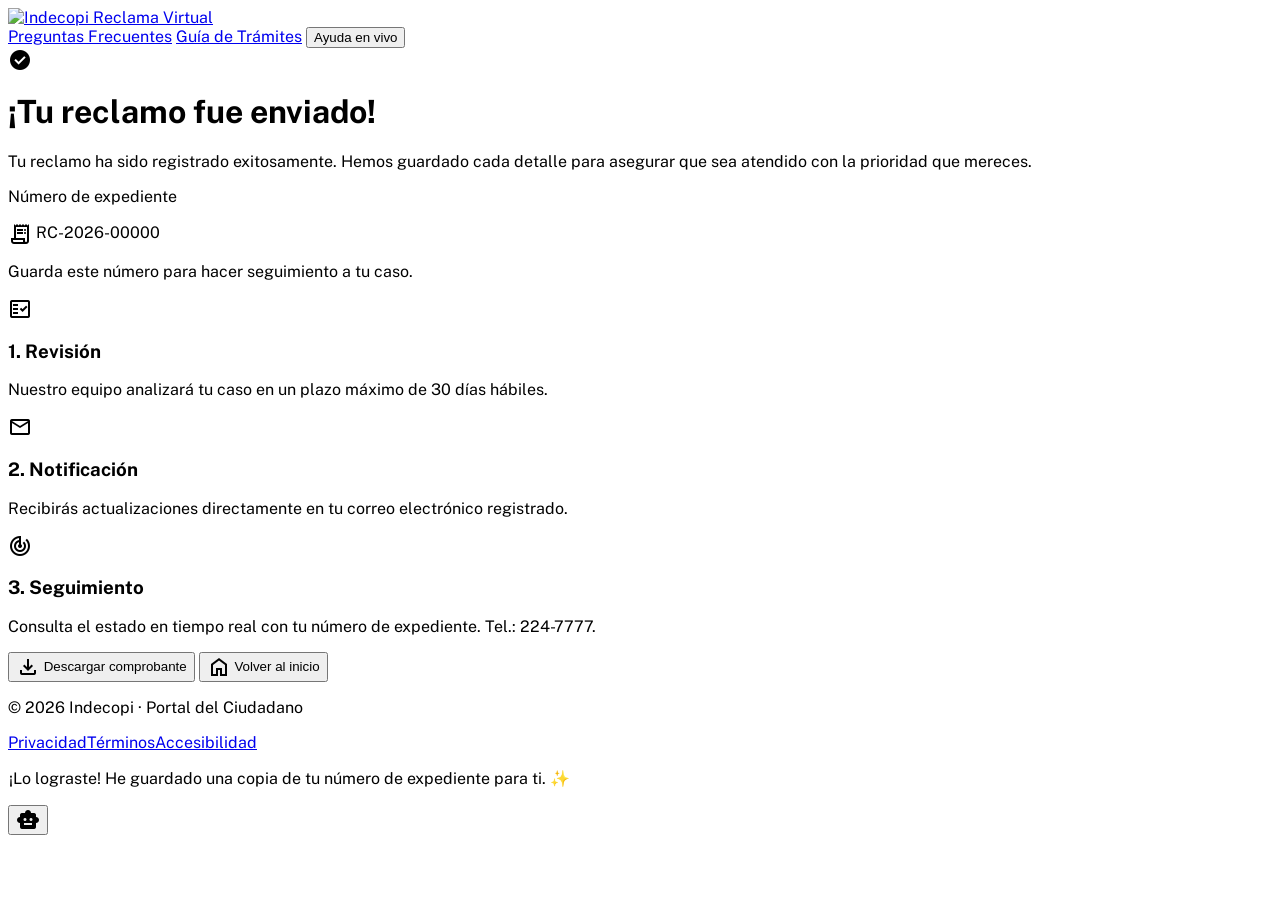
==== exito.html @ bb461df1 "Add files via upload" ====
<!DOCTYPE html>
<html class="light" lang="es">
<head>
<meta charset="utf-8"/>
<meta content="width=device-width, initial-scale=1.0" name="viewport"/>
<title>Reclama Virtual · ¡Reclamo enviado!</title>
<script src="https://cdn.tailwindcss.com?plugins=forms,container-queries"></script>
<script src="assets/js/tailwind.config.js"></script>
<link href="https://fonts.googleapis.com/css2?family=Public+Sans:wght@400;500;600;700;800;900&amp;display=swap" rel="stylesheet"/>
<link href="https://fonts.googleapis.com/css2?family=Material+Symbols+Outlined:opsz,wght,FILL,GRAD@20..48,100..700,0..1,-50..200&amp;display=swap" rel="stylesheet"/>
<link href="assets/css/styles.css" rel="stylesheet"/>
</head>
<body class="bg-surface font-body-md text-on-surface min-h-screen flex flex-col overflow-x-hidden">

<!-- HEADER -->
<header class="sticky top-0 z-50 flex justify-between items-center px-margin-mobile md:px-margin-desktop h-20 w-full bg-secondary shadow-md">
  <a href="index.html" class="flex items-center gap-3">
    <img alt="Indecopi" class="h-9 w-auto object-contain brightness-0 invert" src="https://res.cloudinary.com/dwxiuavqd/image/upload/v1781037186/logo-indecopi-38299_qyqy5b.png"/>
    <span class="hidden sm:block text-on-primary font-bold text-headline-md border-l border-white/25 pl-3">Reclama Virtual</span>
  </a>
  <nav class="hidden md:flex gap-8 items-center">
    <a class="text-label-md text-on-primary/80 hover:text-tertiary transition-colors" href="#">Preguntas Frecuentes</a>
    <a class="text-label-md text-on-primary/80 hover:text-tertiary transition-colors" href="#">Guía de Trámites</a>
    <button class="bg-tertiary text-on-tertiary px-6 py-2 rounded-full font-bold hover:brightness-110 active:scale-95 transition-all" onclick="toggleChat()">Ayuda en vivo</button>
  </nav>
</header>

<main class="flex-grow flex flex-col items-center justify-center py-16 px-container-padding relative overflow-hidden">
  <div class="max-w-4xl w-full text-center flex flex-col items-center space-y-8">

    <!-- Check animado -->
    <div class="check-anim w-32 h-32 md:w-44 md:h-44 bg-success rounded-full flex items-center justify-center shadow-lg mb-2">
      <span class="material-symbols-outlined text-white text-7xl md:text-8xl fill">check_circle</span>
    </div>

    <div class="space-y-4">
      <h1 class="font-display-lg text-[34px] md:text-display-lg text-primary leading-tight">¡Tu reclamo fue enviado!</h1>
      <p class="font-body-lg text-body-lg text-on-surface-variant max-w-2xl mx-auto">Tu reclamo ha sido registrado exitosamente. Hemos guardado cada detalle para asegurar que sea atendido con la prioridad que mereces.</p>
    </div>

    <!-- Nº de expediente -->
    <div class="bg-white p-8 md:p-10 rounded-xl shadow-xl border-2 border-primary/10 w-full md:w-2/3 hover:scale-105 transition-transform duration-300">
      <p class="text-label-uppercase text-secondary/60 uppercase tracking-widest mb-2">Número de expediente</p>
      <div class="font-display-lg text-display-lg text-primary flex items-center justify-center gap-3 flex-wrap">
        <span class="material-symbols-outlined text-secondary text-5xl">receipt_long</span>
        <span id="expediente">RC-2026-00000</span>
      </div>
      <p class="text-helper-text text-on-surface-variant mt-3">Guarda este número para hacer seguimiento a tu caso.</p>
    </div>

    <!-- Próximos pasos -->
    <div class="grid grid-cols-1 md:grid-cols-3 gap-6 w-full mt-4 text-left">
      <div class="bg-white p-8 rounded-xl shadow-sm flex flex-col items-start border-b-4 border-tertiary">
        <span class="material-symbols-outlined text-tertiary text-4xl mb-4">fact_check</span>
        <h3 class="font-title-md text-title-md text-secondary mb-2">1. Revisión</h3>
        <p class="text-helper-text text-on-surface-variant">Nuestro equipo analizará tu caso en un plazo máximo de 30 días hábiles.</p>
      </div>
      <div class="bg-white p-8 rounded-xl shadow-sm flex flex-col items-start border-b-4 border-primary">
        <span class="material-symbols-outlined text-primary text-4xl mb-4">mail</span>
        <h3 class="font-title-md text-title-md text-secondary mb-2">2. Notificación</h3>
        <p class="text-helper-text text-on-surface-variant">Recibirás actualizaciones directamente en tu correo electrónico registrado.</p>
      </div>
      <div class="bg-white p-8 rounded-xl shadow-sm flex flex-col items-start border-b-4 border-secondary">
        <span class="material-symbols-outlined text-secondary text-4xl mb-4">track_changes</span>
        <h3 class="font-title-md text-title-md text-secondary mb-2">3. Seguimiento</h3>
        <p class="text-helper-text text-on-surface-variant">Consulta el estado en tiempo real con tu número de expediente. Tel.: 224-7777.</p>
      </div>
    </div>

    <!-- Acciones -->
    <div class="flex flex-col md:flex-row gap-6 w-full md:w-auto mt-8">
      <button onclick="descargarComprobante()" class="bg-primary text-white h-16 px-10 rounded-lg font-bold text-lg flex items-center justify-center gap-3 hover:brightness-110 hover:shadow-lg transition-all active:scale-95 group">
        <span class="material-symbols-outlined group-hover:-translate-y-1 transition-transform">download</span> Descargar comprobante
      </button>
      <button onclick="irA('index.html')" class="bg-white border-2 border-primary text-primary h-16 px-10 rounded-lg font-bold text-lg flex items-center justify-center gap-3 hover:bg-primary/5 transition-all active:scale-95 group">
        <span class="material-symbols-outlined group-hover:rotate-12 transition-transform">home</span> Volver al inicio
      </button>
    </div>
  </div>
</main>

<!-- FOOTER -->
<footer class="w-full py-8 px-margin-mobile md:px-margin-desktop flex flex-col md:flex-row justify-between items-center gap-4 bg-secondary text-on-primary border-t-4 border-tertiary">
  <p class="text-label-sm text-on-primary/70">© 2026 Indecopi · Portal del Ciudadano</p>
  <div class="flex gap-6 text-label-sm"><a class="text-on-primary/70 hover:text-tertiary" href="#">Privacidad</a><a class="text-on-primary/70 hover:text-tertiary" href="#">Términos</a><a class="text-on-primary/70 hover:text-tertiary" href="#">Accesibilidad</a></div>
</footer>

<!-- CHAT -->
<div class="fixed bottom-8 right-8 z-[60] flex items-end gap-4 pointer-events-none">
  <div class="hidden glass-card p-4 rounded-lg shadow-lg border border-primary/20 max-w-xs pointer-events-auto" id="chat-window">
    <p class="text-helper-text text-on-surface">¡Lo lograste! He guardado una copia de tu número de expediente para ti. ✨</p>
  </div>
  <button class="w-16 h-16 bg-tertiary rounded-full flex items-center justify-center shadow-2xl border-4 border-white cursor-pointer hover:scale-110 active:scale-95 transition-transform pointer-events-auto" onclick="toggleChat()" aria-label="Abrir chat de ayuda">
    <span class="material-symbols-outlined text-on-tertiary text-4xl fill">smart_toy</span>
  </button>
</div>

<script src="assets/js/app.js"></script>
</body>
</html>
---- assets/css/styles.css ----
/* ============================================================
   Reclama Virtual — INDECOPI
   Utilidades compartidas (lo que no cubre Tailwind)
   ============================================================ */

:root {
  --maroon: #c40043;
  --navy: #001e40;
  --orange: #ff8934;
}

body {
  font-family: 'Public Sans', sans-serif;
}

/* Iconos Material Symbols */
.material-symbols-outlined {
  font-variation-settings: 'FILL' 0, 'wght' 400, 'GRAD' 0, 'opsz' 24;
  display: inline-block;
  line-height: 1;
  vertical-align: middle;
  text-transform: none;
  letter-spacing: normal;
  word-wrap: normal;
  white-space: nowrap;
  direction: ltr;
}
.material-symbols-outlined.fill {
  font-variation-settings: 'FILL' 1, 'wght' 400, 'GRAD' 0, 'opsz' 24;
}

/* Sombras suaves */
.soft-card-shadow { box-shadow: 0 4px 20px -2px rgba(0, 5, 17, 0.06); }
.custom-shadow    { box-shadow: 0 4px 20px rgba(0, 0, 0, 0.05); }

/* Hover con elevación */
.hover-lift { transition: transform 0.2s ease, box-shadow 0.2s ease; }
.hover-lift:hover {
  transform: translateY(-4px) scale(1.02);
  box-shadow: 0 10px 30px -5px rgba(196, 0, 67, 0.18);
}

/* Anillo de foco accesible (4px) */
.glow-focus:focus-within { box-shadow: 0 0 0 4px rgba(255, 137, 52, 0.4); }

/* Selección activa de tarjetas/toggles.
   !important para ganarle a las utilidades de Tailwind (el CDN Play
   inyecta su <style> después de este archivo en el <head>). */
.active-selection {
  border: 3px solid var(--maroon) !important;
  background-color: #fff1f2 !important;
  box-shadow: 0 4px 16px rgba(196, 0, 67, 0.12);
}

/* Ocultar scrollbar (pasos horizontales) */
.hide-scrollbar::-webkit-scrollbar { display: none; }
.hide-scrollbar { -ms-overflow-style: none; scrollbar-width: none; }

/* Burbuja de chat */
.chat-bubble { border-radius: 24px 24px 4px 24px; }

/* Tarjeta de cristal */
.glass-card {
  background: rgba(255, 255, 255, 0.85);
  backdrop-filter: blur(12px);
  border: 1px solid rgba(255, 255, 255, 0.3);
}

/* ---------- Animaciones ---------- */
.animate-fadeIn { animation: fadeIn 0.4s ease-out forwards; }
@keyframes fadeIn {
  from { opacity: 0; transform: translateY(10px); }
  to   { opacity: 1; transform: translateY(0); }
}

.check-anim { animation: bounceIn 0.8s cubic-bezier(0.68, -0.55, 0.265, 1.55) forwards; }
@keyframes bounceIn {
  0%   { transform: scale(0);   opacity: 0; }
  60%  { transform: scale(1.1); opacity: 1; }
  100% { transform: scale(1);   opacity: 1; }
}

.modal-in { animation: modalIn 0.35s cubic-bezier(0.16, 1, 0.3, 1) forwards; }
@keyframes modalIn {
  from { opacity: 0; transform: translateY(24px) scale(0.96); }
  to   { opacity: 1; transform: translateY(0) scale(1); }
}

/* Confeti (pantalla de éxito) */
.confetti {
  position: absolute;
  width: 10px;
  height: 10px;
  border-radius: 2px;
  z-index: 10;
  pointer-events: none;
}

/* Transición genérica de pantallas */
.fade-section { animation: fadeIn 0.4s ease-out forwards; }
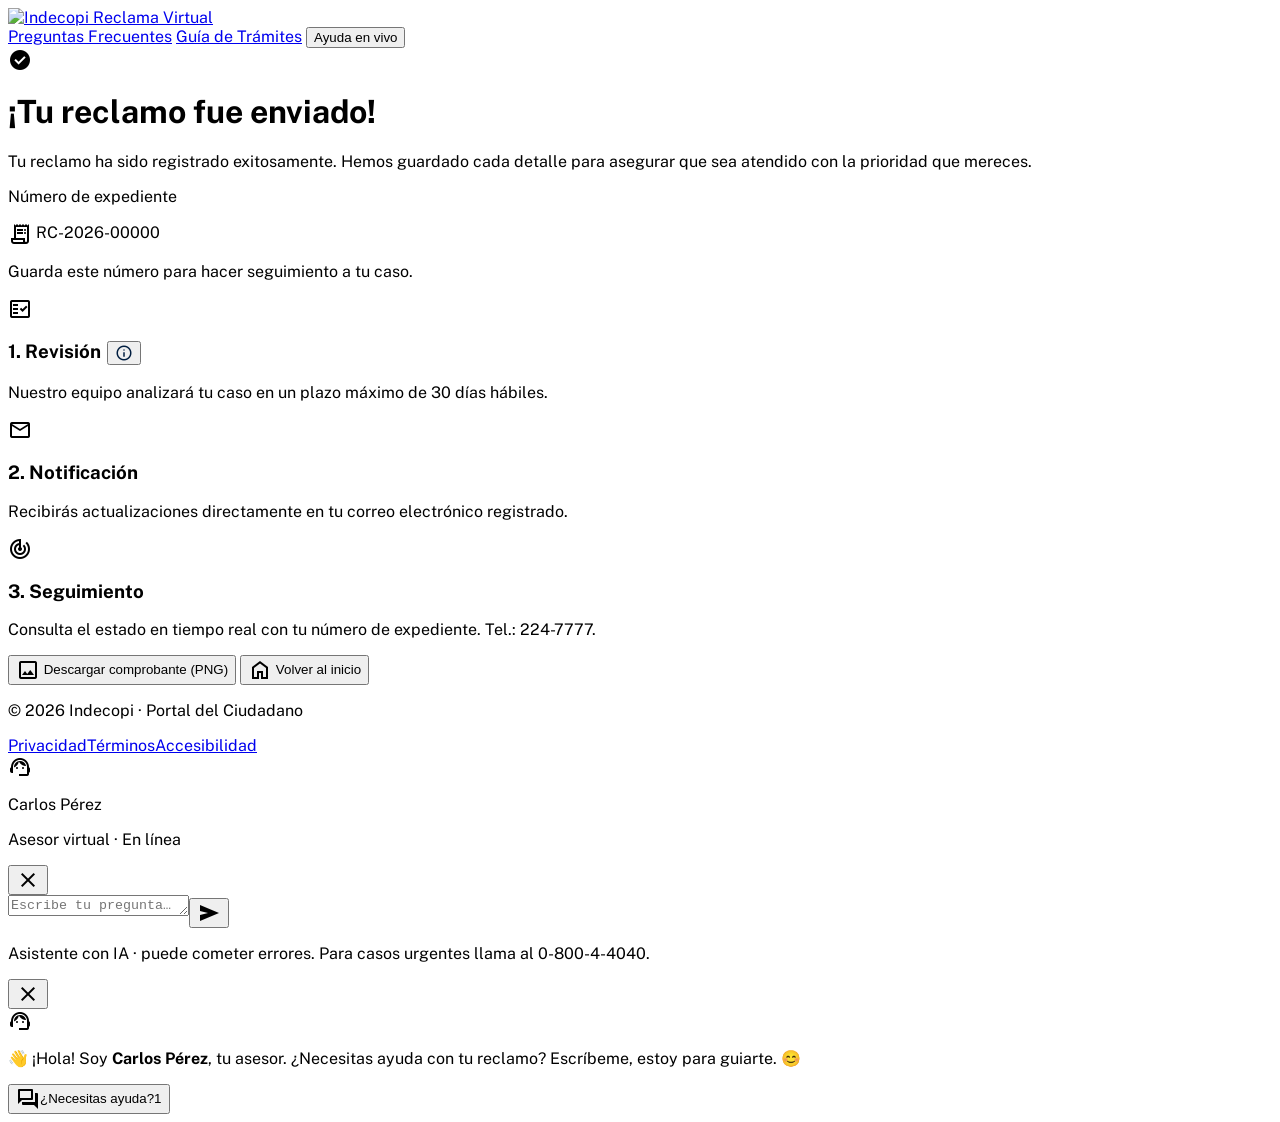
==== commit b9769813: "Add files via upload" ====
--- a/exito.html
+++ b/exito.html
@@ -6,6 +6,7 @@
 <title>Reclama Virtual · ¡Reclamo enviado!</title>
 <script src="https://cdn.tailwindcss.com?plugins=forms,container-queries"></script>
 <script src="assets/js/tailwind.config.js"></script>
+<script src="https://cdn.jsdelivr.net/npm/html-to-image@1.11.13/dist/html-to-image.js"></script>
 <link href="https://fonts.googleapis.com/css2?family=Public+Sans:wght@400;500;600;700;800;900&amp;display=swap" rel="stylesheet"/>
 <link href="https://fonts.googleapis.com/css2?family=Material+Symbols+Outlined:opsz,wght,FILL,GRAD@20..48,100..700,0..1,-50..200&amp;display=swap" rel="stylesheet"/>
 <link href="assets/css/styles.css" rel="stylesheet"/>
@@ -52,7 +53,7 @@
     <div class="grid grid-cols-1 md:grid-cols-3 gap-6 w-full mt-4 text-left">
       <div class="bg-white p-8 rounded-xl shadow-sm flex flex-col items-start border-b-4 border-tertiary">
         <span class="material-symbols-outlined text-tertiary text-4xl mb-4">fact_check</span>
-        <h3 class="font-title-md text-title-md text-secondary mb-2">1. Revisión</h3>
+        <h3 class="font-title-md text-title-md text-secondary mb-2 flex items-center gap-1">1. Revisión <span class="term"><button type="button" class="tip" aria-label="Qué es el procedimiento sumarísimo" data-tip="Procedimiento sumarísimo: vía rápida de INDECOPI para resolver reclamos de consumo en un plazo aproximado de 30 días hábiles."><span class="material-symbols-outlined">info</span></button></span></h3>
         <p class="text-helper-text text-on-surface-variant">Nuestro equipo analizará tu caso en un plazo máximo de 30 días hábiles.</p>
       </div>
       <div class="bg-white p-8 rounded-xl shadow-sm flex flex-col items-start border-b-4 border-primary">
@@ -69,8 +70,8 @@
 
     <!-- Acciones -->
     <div class="flex flex-col md:flex-row gap-6 w-full md:w-auto mt-8">
-      <button onclick="descargarComprobante()" class="bg-primary text-white h-16 px-10 rounded-lg font-bold text-lg flex items-center justify-center gap-3 hover:brightness-110 hover:shadow-lg transition-all active:scale-95 group">
-        <span class="material-symbols-outlined group-hover:-translate-y-1 transition-transform">download</span> Descargar comprobante
+      <button id="btn-descargar" onclick="descargarComprobante()" class="bg-primary text-white h-16 px-10 rounded-lg font-bold text-lg flex items-center justify-center gap-3 hover:brightness-110 hover:shadow-lg transition-all active:scale-95 group">
+        <span class="material-symbols-outlined group-hover:-translate-y-1 transition-transform">image</span> Descargar comprobante (PNG)
       </button>
       <button onclick="irA('index.html')" class="bg-white border-2 border-primary text-primary h-16 px-10 rounded-lg font-bold text-lg flex items-center justify-center gap-3 hover:bg-primary/5 transition-all active:scale-95 group">
         <span class="material-symbols-outlined group-hover:rotate-12 transition-transform">home</span> Volver al inicio
@@ -85,16 +86,53 @@
   <div class="flex gap-6 text-label-sm"><a class="text-on-primary/70 hover:text-tertiary" href="#">Privacidad</a><a class="text-on-primary/70 hover:text-tertiary" href="#">Términos</a><a class="text-on-primary/70 hover:text-tertiary" href="#">Accesibilidad</a></div>
 </footer>
 
-<!-- CHAT -->
-<div class="fixed bottom-8 right-8 z-[60] flex items-end gap-4 pointer-events-none">
-  <div class="hidden glass-card p-4 rounded-lg shadow-lg border border-primary/20 max-w-xs pointer-events-auto" id="chat-window">
-    <p class="text-helper-text text-on-surface">¡Lo lograste! He guardado una copia de tu número de expediente para ti. ✨</p>
+<!-- ============ TEMPLATE OCULTO DEL COMPROBANTE (se exporta a PNG) ============ -->
+<div id="comprobante-template" aria-hidden="true">
+  <div class="comprobante">
+    <div class="cmp-head">
+      <img crossorigin="anonymous" src="https://res.cloudinary.com/dwxiuavqd/image/upload/v1781037186/logo-indecopi-38299_qyqy5b.png" alt="Indecopi"/>
+      <div>
+        <div class="cmp-title">Reclama Virtual · INDECOPI</div>
+        <div class="cmp-sub">Comprobante de Reclamo</div>
+      </div>
+    </div>
+    <div class="cmp-body">
+      <div class="cmp-exp">
+        <div>
+          <div class="lbl">Número de expediente</div>
+          <div class="num" id="cmp-num">RC-2026-00000</div>
+        </div>
+        <div class="cmp-badge"><span>✓</span> Registrado</div>
+      </div>
+      <div class="cmp-grid">
+        <div class="cmp-field"><div class="k">Categoría</div><div class="v" id="cmp-categoria">—</div></div>
+        <div class="cmp-field"><div class="k">Fecha y hora de envío</div><div class="v" id="cmp-fecha">—</div></div>
+
+        <div class="cmp-field full"><div class="k">Reclamante</div><div class="v" id="cmp-recl-nombre">—</div></div>
+        <div class="cmp-field"><div class="k">Documento</div><div class="v" id="cmp-recl-doc">—</div></div>
+        <div class="cmp-field"><div class="k">Correo / Celular</div><div class="v muted"><span id="cmp-recl-correo">—</span> · <span id="cmp-recl-cel">—</span></div></div>
+
+        <div class="cmp-field"><div class="k">Reclamado</div><div class="v" id="cmp-reclamado-nombre">—</div></div>
+        <div class="cmp-field"><div class="k">Tipo / Documento</div><div class="v muted"><span id="cmp-reclamado-tipo">—</span> · <span id="cmp-reclamado-doc">—</span></div></div>
+
+        <div class="cmp-field full"><div class="k">¿Qué pasó?</div><div class="v muted" id="cmp-quepaso">—</div></div>
+        <div class="cmp-field full"><div class="k">¿Qué solicita? (medida correctiva)</div><div class="v muted" id="cmp-quesolicita">—</div></div>
+        <div class="cmp-field full"><div class="k">Sede INDECOPI</div><div class="v muted" id="cmp-sede">—</div></div>
+      </div>
+    </div>
+    <div class="cmp-foot">
+      <div>
+        <div class="ttl">INDECOPI — Protegiendo tus derechos</div>
+        <div class="line">Tu reclamo será atendido en un plazo máximo de 30 días hábiles.</div>
+        <div class="line">Consultas: 0-800-4-4040 (gratis) · sacreclamo@indecopi.gob.pe</div>
+      </div>
+      <div class="cmp-seal">Documento<br>generado<br>digitalmente</div>
+    </div>
   </div>
-  <button class="w-16 h-16 bg-tertiary rounded-full flex items-center justify-center shadow-2xl border-4 border-white cursor-pointer hover:scale-110 active:scale-95 transition-transform pointer-events-auto" onclick="toggleChat()" aria-label="Abrir chat de ayuda">
-    <span class="material-symbols-outlined text-on-tertiary text-4xl fill">smart_toy</span>
-  </button>
 </div>
 
+<script src="assets/js/config.js"></script>
 <script src="assets/js/app.js"></script>
+<script src="assets/js/chat.js"></script>
 </body>
 </html>
--- a/assets/css/styles.css
+++ b/assets/css/styles.css
@@ -98,3 +98,152 @@
 
 /* Transición genérica de pantallas */
 .fade-section { animation: fadeIn 0.4s ease-out forwards; }
+
+/* ============================================================
+   Chat IA — FAB con pulso e indicador "escribiendo"
+   ============================================================ */
+.chat-fab-pulse { position: relative; }
+.chat-fab-pulse::after {
+  content: "";
+  position: absolute;
+  inset: -4px;
+  border-radius: 9999px;
+  border: 3px solid #ff8934;
+  opacity: 0;
+  animation: fabPulse 2.2s ease-out infinite;
+  pointer-events: none;
+}
+@keyframes fabPulse {
+  0%   { transform: scale(1);    opacity: 0.7; }
+  70%  { transform: scale(1.35); opacity: 0; }
+  100% { transform: scale(1.35); opacity: 0; }
+}
+
+.typing-dots { display: inline-flex; gap: 4px; align-items: center; }
+.typing-dots span {
+  width: 8px; height: 8px; border-radius: 50%;
+  background: #8f6f71;
+  animation: typingBounce 1.2s infinite ease-in-out;
+}
+.typing-dots span:nth-child(2) { animation-delay: 0.15s; }
+.typing-dots span:nth-child(3) { animation-delay: 0.3s; }
+@keyframes typingBounce {
+  0%, 80%, 100% { transform: translateY(0); opacity: 0.4; }
+  40%           { transform: translateY(-5px); opacity: 1; }
+}
+
+/* ============================================================
+   Tooltips de términos técnicos (glosario)
+   ============================================================ */
+.term { display: inline; }
+.term .tip { vertical-align: middle; margin-left: 2px; }
+.tip {
+  position: relative;
+  display: inline-flex;
+  align-items: center;
+  color: var(--navy);
+  cursor: help;
+  line-height: 0;
+}
+.tip .material-symbols-outlined { font-size: 18px; }
+.tip::after {
+  content: attr(data-tip);
+  position: absolute;
+  bottom: 140%;
+  left: 50%;
+  transform: translateX(-50%) translateY(6px);
+  width: max-content;
+  max-width: 260px;
+  white-space: normal;
+  background: #001e40;
+  color: #fff;
+  font-size: 13px;
+  font-weight: 500;
+  line-height: 1.4;
+  padding: 10px 12px;
+  border-radius: 10px;
+  box-shadow: 0 8px 24px rgba(0, 5, 17, 0.25);
+  opacity: 0;
+  visibility: hidden;
+  transition: opacity 0.18s ease, transform 0.18s ease;
+  z-index: 80;
+  pointer-events: none;
+}
+.tip::before {
+  content: "";
+  position: absolute;
+  bottom: 140%;
+  left: 50%;
+  transform: translateX(-50%) translateY(6px);
+  border: 6px solid transparent;
+  border-top-color: #001e40;
+  margin-bottom: -6px;
+  opacity: 0;
+  visibility: hidden;
+  transition: opacity 0.18s ease, transform 0.18s ease;
+  z-index: 80;
+}
+.tip:hover::after, .tip:focus-visible::after, .tip.open::after,
+.tip:hover::before, .tip:focus-visible::before, .tip.open::before {
+  opacity: 1;
+  visibility: visible;
+  transform: translateX(-50%) translateY(0);
+}
+
+/* ============================================================
+   Comprobante (template que se exporta a PNG con html-to-image)
+   Ancho fijo, estilos propios e independientes de Tailwind.
+   ============================================================ */
+#comprobante-template { position: absolute; left: -9999px; top: 0; }
+.comprobante {
+  width: 820px;
+  background: #ffffff;
+  font-family: 'Public Sans', sans-serif;
+  color: #191c1e;
+  box-sizing: border-box;
+  border: 1px solid #e4bdc0;
+}
+.comprobante * { box-sizing: border-box; }
+.comprobante .cmp-head {
+  background: linear-gradient(135deg, #c40043 0%, #9e0036 100%);
+  color: #fff;
+  padding: 28px 40px;
+  display: flex;
+  align-items: center;
+  gap: 20px;
+}
+.comprobante .cmp-head img { height: 52px; width: auto; filter: brightness(0) invert(1); }
+.comprobante .cmp-head .cmp-title { font-size: 13px; letter-spacing: 0.16em; text-transform: uppercase; opacity: 0.85; font-weight: 700; }
+.comprobante .cmp-head .cmp-sub { font-size: 26px; font-weight: 800; line-height: 1.1; margin-top: 2px; }
+.comprobante .cmp-body { padding: 32px 40px 8px; }
+.comprobante .cmp-exp {
+  display: flex; align-items: center; justify-content: space-between;
+  background: #fdeef3; border: 1px solid #f3c6d4; border-radius: 16px;
+  padding: 20px 24px; margin-bottom: 28px;
+}
+.comprobante .cmp-exp .lbl { font-size: 12px; letter-spacing: 0.12em; text-transform: uppercase; color: #8f6f71; font-weight: 700; }
+.comprobante .cmp-exp .num { font-size: 34px; font-weight: 800; color: #c40043; letter-spacing: -0.01em; }
+.comprobante .cmp-badge {
+  background: #1b7a34; color: #fff; font-weight: 700; font-size: 14px;
+  padding: 8px 16px; border-radius: 9999px; display: inline-flex; align-items: center; gap: 6px;
+}
+.comprobante .cmp-grid { display: grid; grid-template-columns: 1fr 1fr; gap: 18px 32px; }
+.comprobante .cmp-field { padding-bottom: 12px; border-bottom: 1px solid #eceef1; }
+.comprobante .cmp-field.full { grid-column: 1 / -1; }
+.comprobante .cmp-field .k { font-size: 11px; letter-spacing: 0.1em; text-transform: uppercase; color: #8f6f71; font-weight: 700; margin-bottom: 4px; }
+.comprobante .cmp-field .v { font-size: 16px; font-weight: 600; color: #191c1e; word-break: break-word; }
+.comprobante .cmp-field .v.muted { font-weight: 400; color: #44474e; }
+.comprobante .cmp-foot {
+  margin-top: 24px; padding: 22px 40px;
+  background: #001e40; color: #fff;
+  display: flex; align-items: center; justify-content: space-between; gap: 16px;
+}
+.comprobante .cmp-foot .ttl { font-weight: 800; font-size: 15px; color: #ff8934; }
+.comprobante .cmp-foot .line { font-size: 13px; opacity: 0.9; }
+.comprobante .cmp-seal {
+  width: 84px; height: 84px; border-radius: 50%;
+  border: 3px solid rgba(255,255,255,0.35);
+  display: flex; flex-direction: column; align-items: center; justify-content: center;
+  text-align: center; font-size: 9px; font-weight: 700; letter-spacing: 0.08em; line-height: 1.2;
+  text-transform: uppercase; flex-shrink: 0;
+}
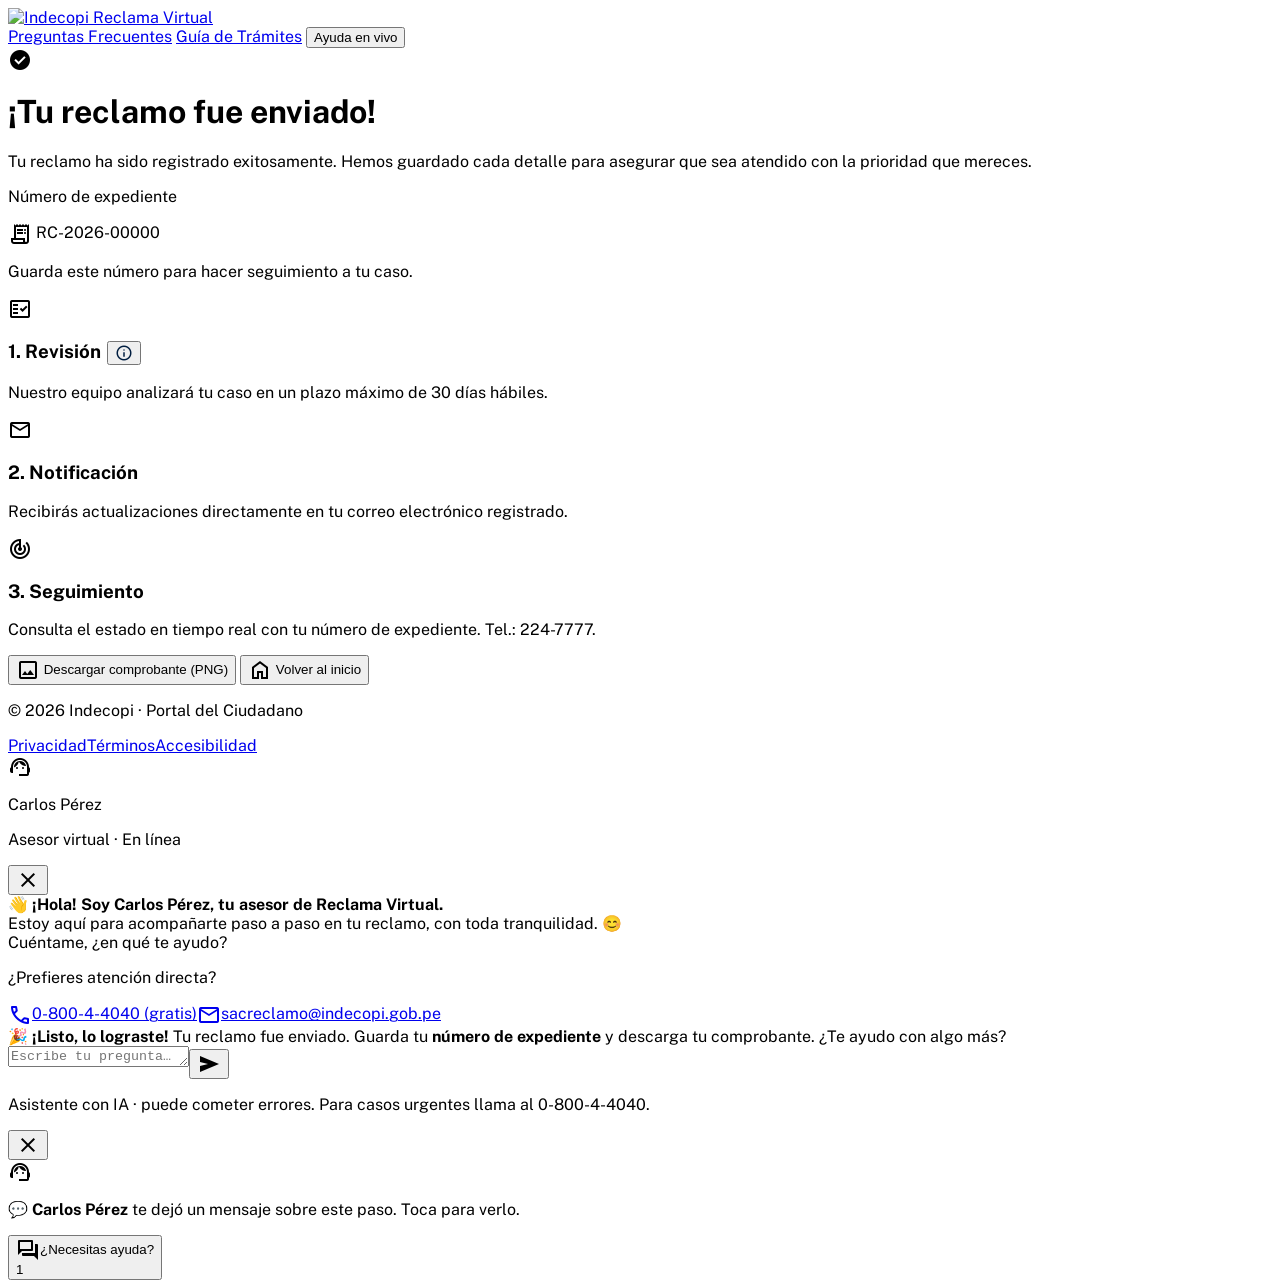
==== commit bf848dcd: "Add files via upload" ====
--- a/exito.html
+++ b/exito.html
@@ -16,7 +16,7 @@
 <!-- HEADER -->
 <header class="sticky top-0 z-50 flex justify-between items-center px-margin-mobile md:px-margin-desktop h-20 w-full bg-secondary shadow-md">
   <a href="index.html" class="flex items-center gap-3">
-    <img alt="Indecopi" class="h-9 w-auto object-contain brightness-0 invert" src="https://res.cloudinary.com/dwxiuavqd/image/upload/v1781037186/logo-indecopi-38299_qyqy5b.png"/>
+    <img alt="Indecopi" class="h-10 w-auto object-contain bg-white rounded-lg p-1.5 shadow-sm" src="https://res.cloudinary.com/dwxiuavqd/image/upload/v1781037186/logo-indecopi-38299_qyqy5b.png"/>
     <span class="hidden sm:block text-on-primary font-bold text-headline-md border-l border-white/25 pl-3">Reclama Virtual</span>
   </a>
   <nav class="hidden md:flex gap-8 items-center">
--- a/assets/css/styles.css
+++ b/assets/css/styles.css
@@ -212,7 +212,7 @@
   align-items: center;
   gap: 20px;
 }
-.comprobante .cmp-head img { height: 52px; width: auto; filter: brightness(0) invert(1); }
+.comprobante .cmp-head img { height: 48px; width: auto; background: #fff; padding: 8px 12px; border-radius: 10px; }
 .comprobante .cmp-head .cmp-title { font-size: 13px; letter-spacing: 0.16em; text-transform: uppercase; opacity: 0.85; font-weight: 700; }
 .comprobante .cmp-head .cmp-sub { font-size: 26px; font-weight: 800; line-height: 1.1; margin-top: 2px; }
 .comprobante .cmp-body { padding: 32px 40px 8px; }
